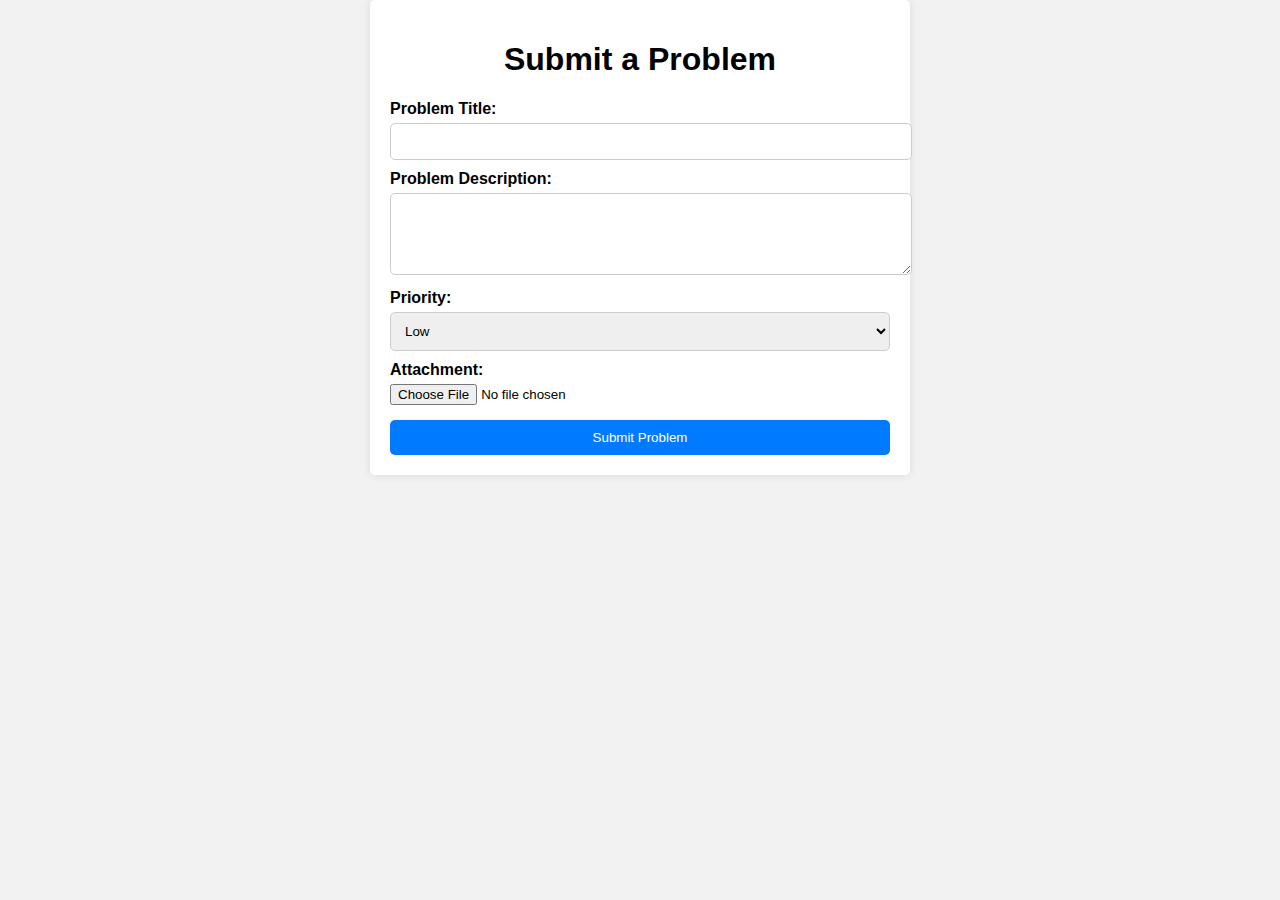
==== index.html @ f7618bda "Problem submission rammeverk" ====
<!DOCTYPE html>
<html>
<head>
    <title>Office Problem Submission</title>
    <link rel="stylesheet" type="text/css" href="style.css">
</head>
<body>
    <div class="container">
        <h1>Submit a Problem</h1>
        <form action="submit.php" method="post">
            <label for="problemTitle">Problem Title:</label>
            <input type="text" id="problemTitle" name="problemTitle" required>
            
            <label for="problemDescription">Problem Description:</label>
            <textarea id="problemDescription" name="problemDescription" rows="4" required></textarea>
            
            <label for="problemPriority">Priority:</label>
            <select id="problemPriority" name="problemPriority" required>
                <option value="low">Low</option>
                <option value="medium">Medium</option>
                <option value="high">High</option>
            </select>
            
            <label for="problemAttachment">Attachment:</label>
            <input type="file" id="problemAttachment" name="problemAttachment">
            
            <input type="submit" value="Submit Problem">
        </form>
    </div>
</body>
</html>
---- style.css ----
body {
    font-family: Arial, sans-serif;
    background-color: #f2f2f2;
    margin: 0;
    padding: 0;
}

.container {
    width: 80%;
    max-width: 500px;
    margin: 0 auto;
    background-color: #fff;
    padding: 20px;
    border-radius: 5px;
    box-shadow: 0 0 10px rgba(0, 0, 0, 0.1);
}

h1 {
    text-align: center;
}

form {
    text-align: left;
}

label {
    display: block;
    margin-top: 10px;
    font-weight: bold;
}

input[type="text"],
textarea,
select {
    width: 100%;
    padding: 10px;
    border: 1px solid #ccc;
    border-radius: 5px;
    margin-top: 5px;
}

input[type="file"] {
    width: 100%;
    margin-top: 5px;
}

input[type="submit"] {
    width: 100%;
    background-color: #007BFF;
    color: #fff;
    padding: 10px;
    border: none;
    border-radius: 5px;
    margin-top: 15px;
    cursor: pointer;
}

input[type="submit"]:hover {
    background-color: #0056b3;
}
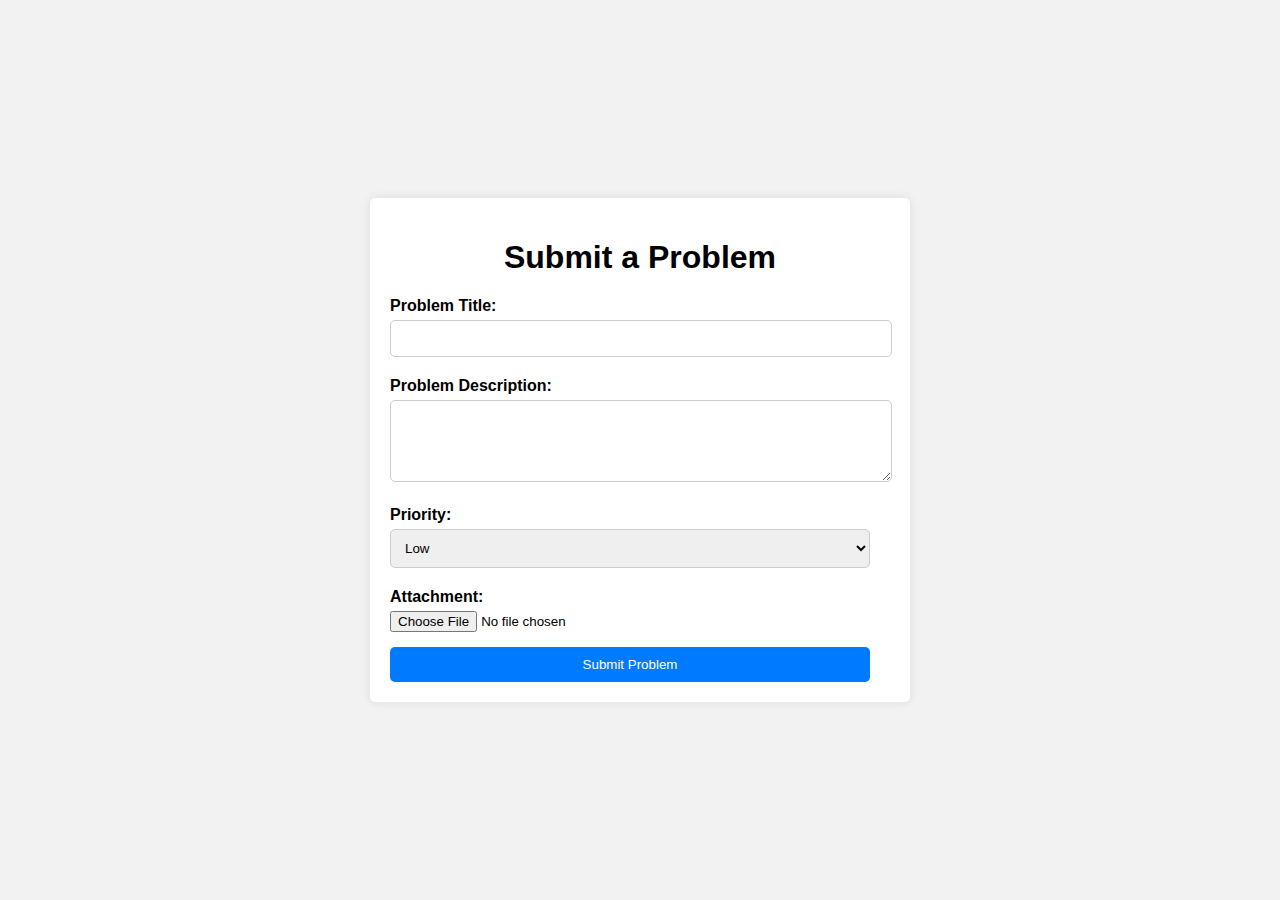
==== commit c00708d5: "Update index.html" ====
--- a/index.html
+++ b/index.html
@@ -8,23 +8,33 @@
     <div class="container">
         <h1>Submit a Problem</h1>
         <form action="submit.php" method="post">
-            <label for="problemTitle">Problem Title:</label>
-            <input type="text" id="problemTitle" name="problemTitle" required>
+            <div class="form-group">
+                <label for="problemTitle">Problem Title:</label>
+                <input type="text" id="problemTitle" name="problemTitle" required>
+            </div>
             
-            <label for="problemDescription">Problem Description:</label>
-            <textarea id="problemDescription" name="problemDescription" rows="4" required></textarea>
+            <div class="form-group">
+                <label for="problemDescription">Problem Description:</label>
+                <textarea id="problemDescription" name="problemDescription" rows="4" required></textarea>
+            </div>
             
-            <label for="problemPriority">Priority:</label>
-            <select id="problemPriority" name="problemPriority" required>
-                <option value="low">Low</option>
-                <option value="medium">Medium</option>
-                <option value="high">High</option>
-            </select>
+            <div class="form-group">
+                <label for="problemPriority">Priority:</label>
+                <select id="problemPriority" name="problemPriority" required>
+                    <option value="low">Low</option>
+                    <option value="medium">Medium</option>
+                    <option value="high">High</option>
+                </select>
+            </div>
             
-            <label for="problemAttachment">Attachment:</label>
-            <input type="file" id="problemAttachment" name="problemAttachment">
+            <div class="form-group">
+                <label for="problemAttachment">Attachment:</label>
+                <input type="file" id="problemAttachment" name="problemAttachment">
+            </div>
             
-            <input type="submit" value="Submit Problem">
+            <div class="form-group">
+                <input type="submit" value="Submit Problem">
+            </div>
         </form>
     </div>
 </body>
--- a/style.css
+++ b/style.css
@@ -3,16 +3,21 @@
     background-color: #f2f2f2;
     margin: 0;
     padding: 0;
+    display: flex;
+    justify-content: center;
+    align-items: center;
+    height: 100vh;
 }
 
 .container {
-    width: 80%;
+    width: 100%;
     max-width: 500px;
-    margin: 0 auto;
     background-color: #fff;
     padding: 20px;
     border-radius: 5px;
     box-shadow: 0 0 10px rgba(0, 0, 0, 0.1);
+    justify-content: center;
+    align-items: center;
 }
 
 h1 {
@@ -21,11 +26,12 @@
 
 form {
     text-align: left;
+    margin-right: 20px;
 }
 
 label {
     display: block;
-    margin-top: 10px;
+    margin-top: 20px;
     font-weight: bold;
 }
 
@@ -37,6 +43,10 @@
     border: 1px solid #ccc;
     border-radius: 5px;
     margin-top: 5px;
+}
+
+textarea {
+    resize: vertical; /* Allow vertical resizing of the textarea */
 }
 
 input[type="file"] {
